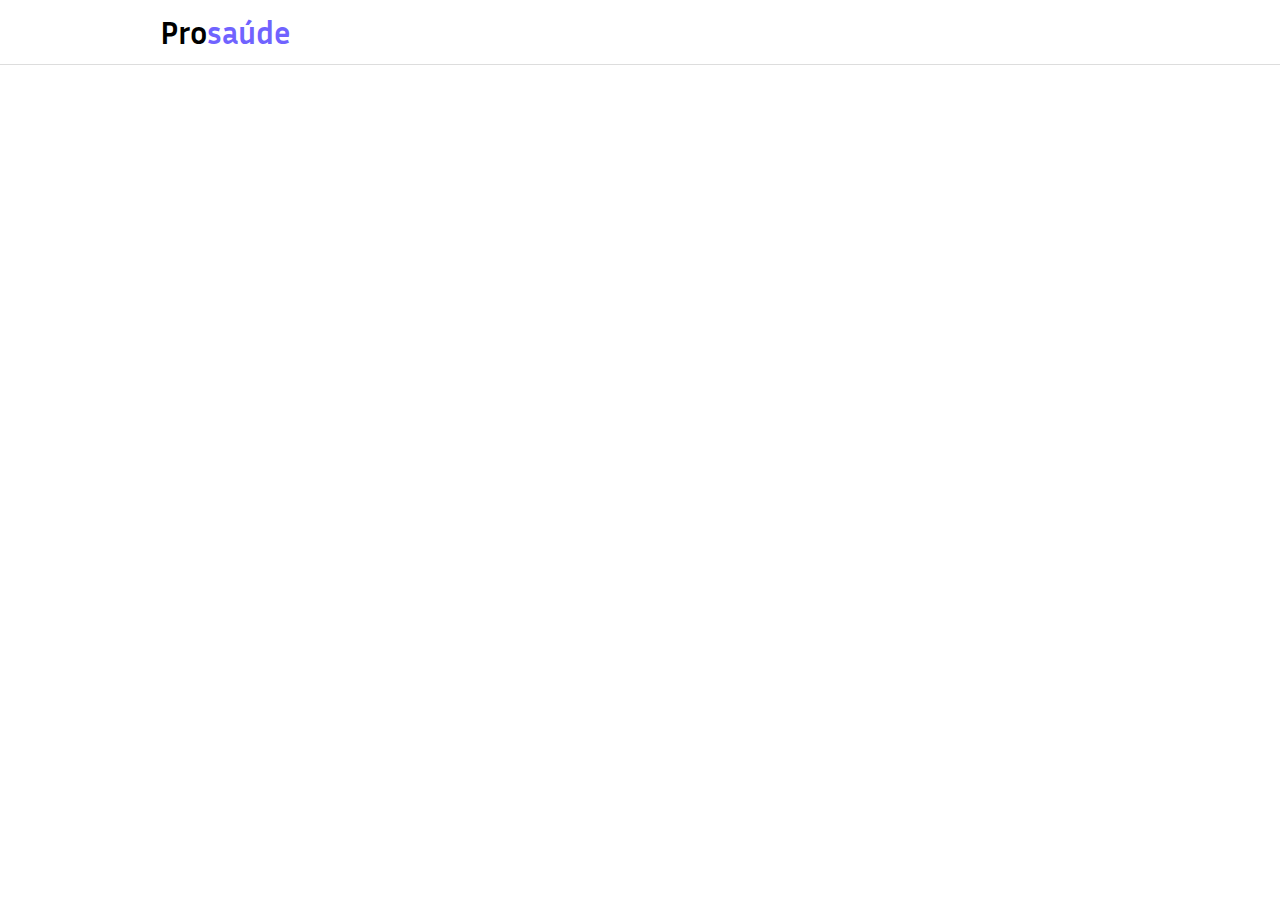
==== index.html @ ff89b372 "Add header" ====
<!DOCTYPE html>
<html lang="pt-br">
<head>
    <meta charset="UTF-8">
    <meta http-equiv="X-UA-Compatible" content="IE=edge">
    <meta name="viewport" content="width=device-width, initial-scale=1.0">
    <title>Document</title>
    <link rel="stylesheet" href="style.css">
</head>
<body>
    <header class="menu">
        <div class="container">
            <a href="index.html"><h1>Pro<span>saúde</span></h1></a>
        </div>
    </header>
</body>
</html>
---- style.css ----
@charset 'UTF-8';
@import url('https://fonts.googleapis.com/css2?family=Inria+Sans:wght@300;400;700&display=swap');

:root {
    --primary-color: #7063ff;
}
body {
    font-family: 'Inria Sans', sans-serif;
    margin: 0;
}
a {
    text-decoration: none;
}
@media (max-width: 980px) {
    .container {
        width: 100%;
        padding: 0 1rem;
    }
}
@media (max-width: 1440px) and (min-width: 981px) {
    .container {
        width: 960px;
        margin: 0 auto;
    }
}
@media (min-width: 1441px) {
    .container {
        width: 1400px;
        margin: 0 auto;
    }
}
.menu {
    border-bottom-style: solid;
    border-bottom-width: 1px;
    border-bottom-color: #dddddd;
}
.menu .container {
    display: flex;
    align-items: center;
    height: 64px;
}
.menu h1 {
    color: black;
    margin: 0;
    
}
.menu h1 span {
    color: var(--primary-color)
}
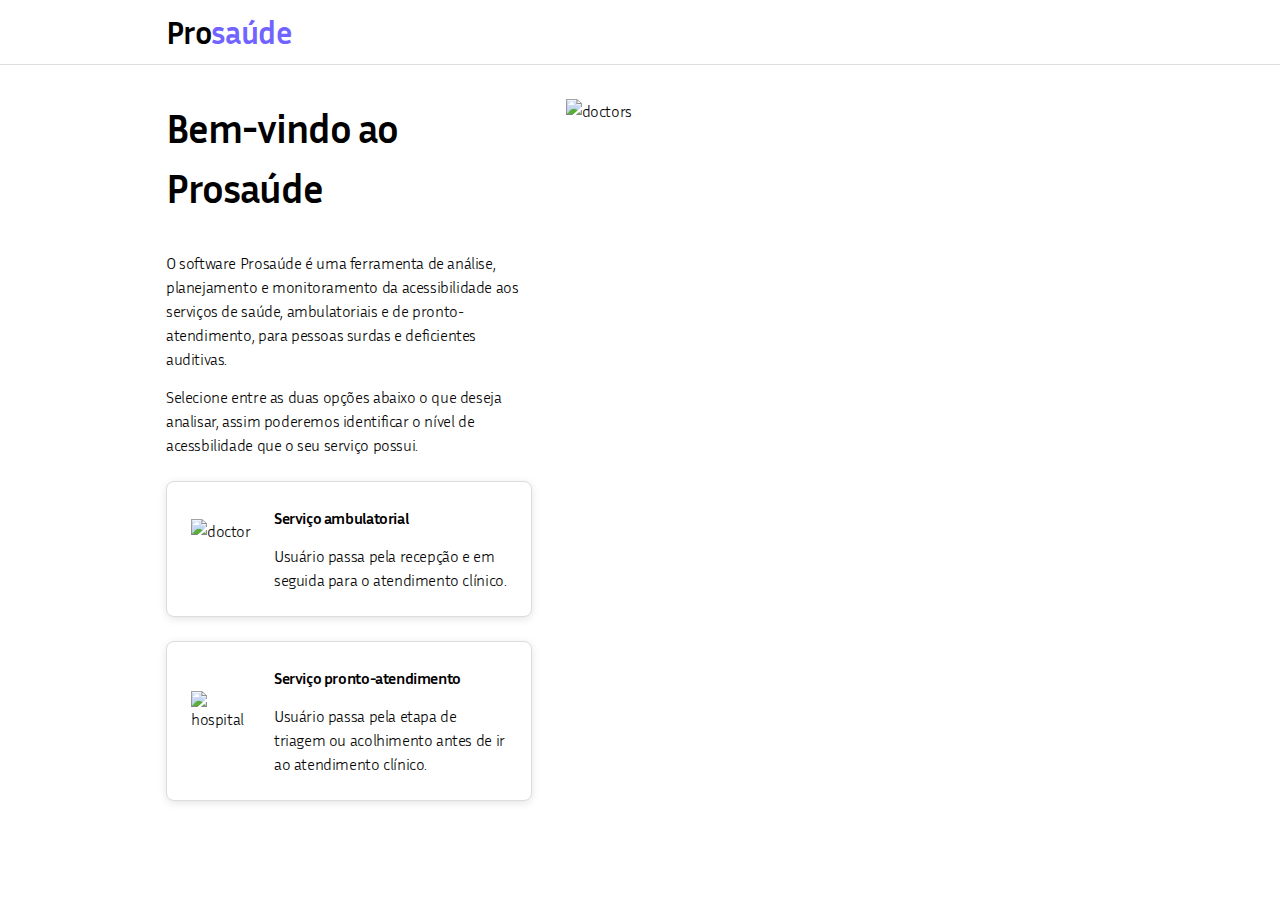
==== commit 38f98f72: "Fix button colors of presentation section" ====
--- a/index.html
+++ b/index.html
@@ -4,8 +4,8 @@
     <meta charset="UTF-8">
     <meta http-equiv="X-UA-Compatible" content="IE=edge">
     <meta name="viewport" content="width=device-width, initial-scale=1.0">
-    <title>Document</title>
-    <link rel="stylesheet" href="style.css">
+    <title>Prosaúde</title>
+    <link rel="stylesheet" href="home.css">
 </head>
 <body>
     <header class="menu">
@@ -13,5 +13,41 @@
             <a href="index.html"><h1>Pro<span>saúde</span></h1></a>
         </div>
     </header>
+    <div class="container presentation">
+        <div class="content">
+            <h2>Bem-vindo ao Prosaúde</h2>
+            <p>
+                O software Prosaúde é uma ferramenta de análise, planejamento e monitoramento da acessibilidade aos serviços de saúde, ambulatoriais e de pronto-atendimento, para pessoas surdas e deficientes auditivas.
+            </p>
+            <p>
+                Selecione entre as duas opções abaixo o que deseja analisar, assim poderemos identificar o nível de acessbilidade que o seu serviço possui.
+            </p>
+            <a href="form.html" class="presentation-button">
+                <div class="icon-wrapper">
+                    <img src="image/doctor.svg" alt="doctor">
+                </div>
+                <div class="text-wrapper">
+                    <h3>Serviço ambulatorial</h3>
+                    <p>
+                        Usuário passa pela recepção e em seguida para o atendimento clínico.
+                    </p>
+                </div>
+            </a>
+            <a href="form.html" class="presentation-button">
+                <div class="icon-wrapper">
+                    <img src="image/hospital.svg" alt="hospital">
+                </div>
+                <div class="text-wrapper">
+                    <h3>Serviço pronto-atendimento</h3>
+                    <p>
+                        Usuário passa pela etapa de triagem ou acolhimento antes de ir ao atendimento clínico.
+                    </p>
+                </div>
+            </a>
+        </div>
+        <div class="image-wrapper" aria-hidden>
+            <img src="image/doctors.svg" alt="doctors">
+        </div>
+    </div>
 </body>
 </html>--- a/home.css
+++ b/home.css
@@ -0,0 +1,117 @@
+@charset 'UTF-8';
+@import url('https://fonts.googleapis.com/css2?family=Inria+Sans:wght@300;400;700&display=swap');
+
+:root {
+    --primary-color: #7063ff;
+    --purble-50: #f0efff;
+    --gray-100: #dddddd;
+}
+body {
+    font-family: 'Inria Sans', sans-serif;
+    font-size: 16px;
+    font-weight: 300;
+    line-height: 1.5;
+    letter-spacing: -0.39px;
+    margin: 0;
+}
+a {
+    text-decoration: none;
+}
+img {
+    max-width: 100%;
+}
+@media (max-width: 980px) {
+    .image-wrapper {
+        display: none;
+    }
+    .container {
+        margin: 0 1rem;
+    }
+}
+@media (min-width: 981px) {
+    .content {
+        width: 40%;
+    }
+    .container {
+        margin: 0 auto;
+    }
+    .image-wrapper {
+        width: 60%;
+        margin: 34px 0 34px 34px;
+    }
+    .image-wrapper img {
+        width: 100%;
+    }
+}
+@media (min-width: 981px) and (max-width: 1366px) {
+    .container {
+        width: 948px;
+    }
+}
+@media (min-width: 1366px) {
+    .container {
+        width: 1335px;
+    }
+}
+.menu {
+    border-bottom-style: solid;
+    border-bottom-width: 1px;
+    border-bottom-color: var(--gray-100);
+}
+.menu .container {
+    height: 64px;
+    display: flex;
+    align-items: center;
+}
+.menu h1 {
+    color: black;
+    margin: 0;
+    letter-spacing: -0.63px;
+}
+.menu h1 span {
+    color: var(--primary-color);
+}
+.presentation {
+    display: flex;
+}
+.content h2 {
+    font-size: 40px;
+    font-weight: bold;
+    letter-spacing: -0.96px;
+}
+.content p {
+    margin: 14px 0 0;
+}
+.content h3 {
+    font-size: 16px;
+    font-weight: bold;
+    letter-spacing: -0.39px;
+    margin: 0;
+}
+.presentation-button {
+    background-color: white;
+    color: black;
+    border-width: 1px;
+    border-style: solid;
+    border-radius: 8px;
+    border-color: var(--gray-100);
+    box-shadow: 0 2px 8px 0 rgba(0, 1, 0, 0.11);
+    padding: 24px;
+    margin: 24px 0;
+    display: flex;
+}
+.presentation-button img {
+    width: 60px;
+    height: 60px;
+}
+.presentation-button:hover {
+    background-color: var(--purble-50);
+}
+.icon-wrapper {
+    margin-right: 23px;
+    display: flex;
+    align-items: center;
+}
+.text-wrapper {
+    flex: 1;
+}